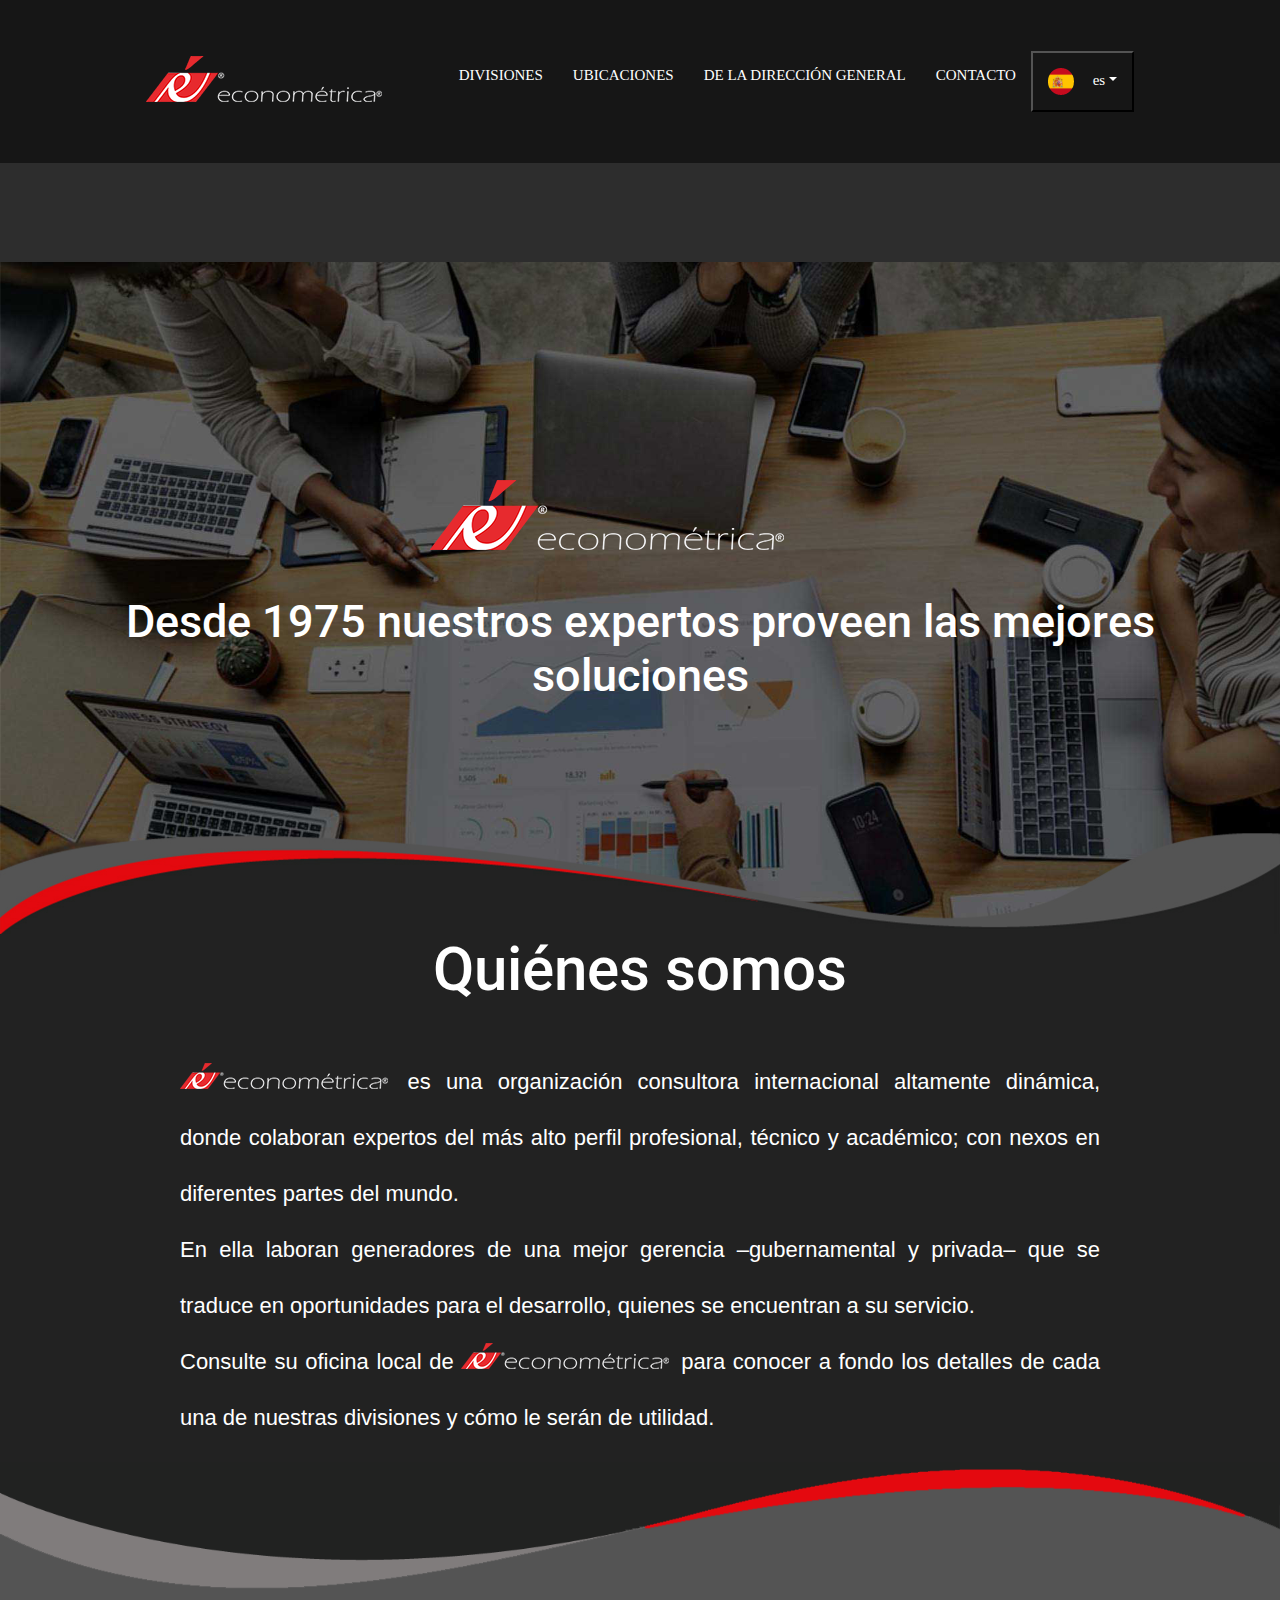
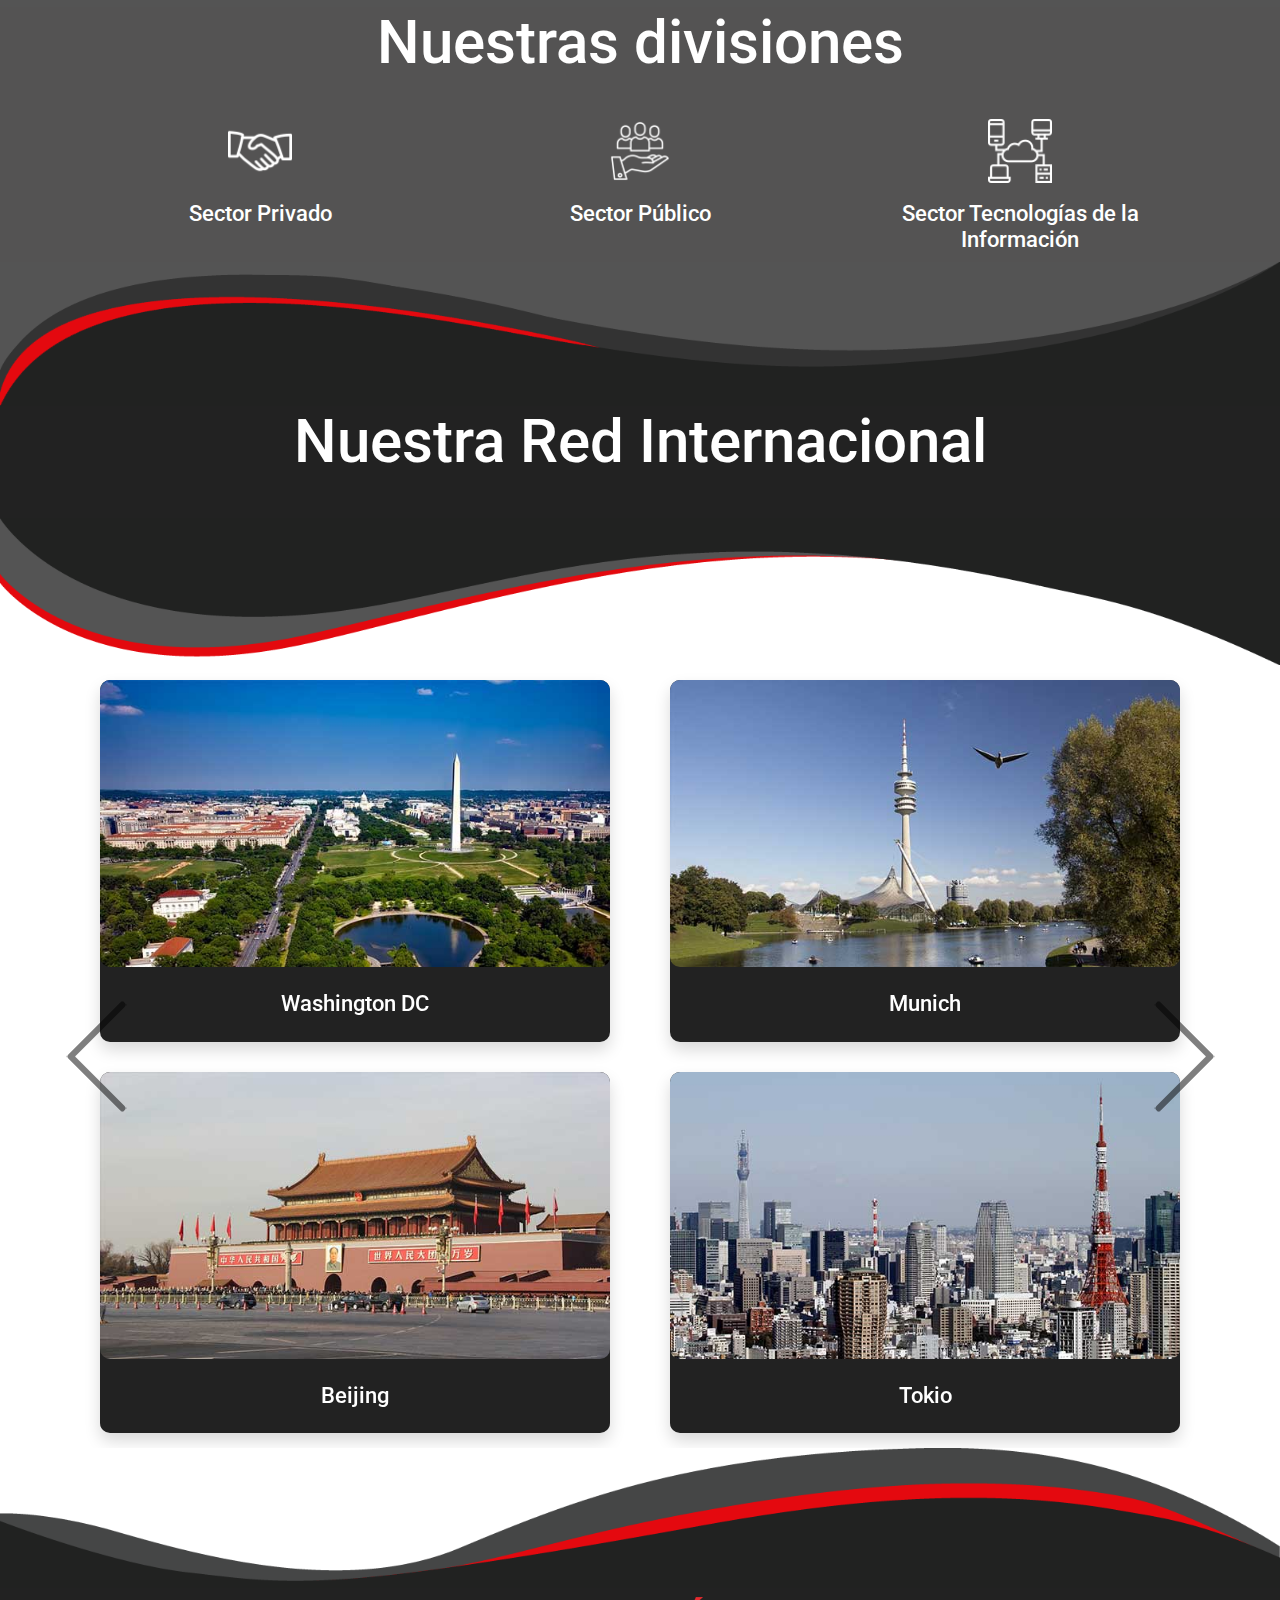
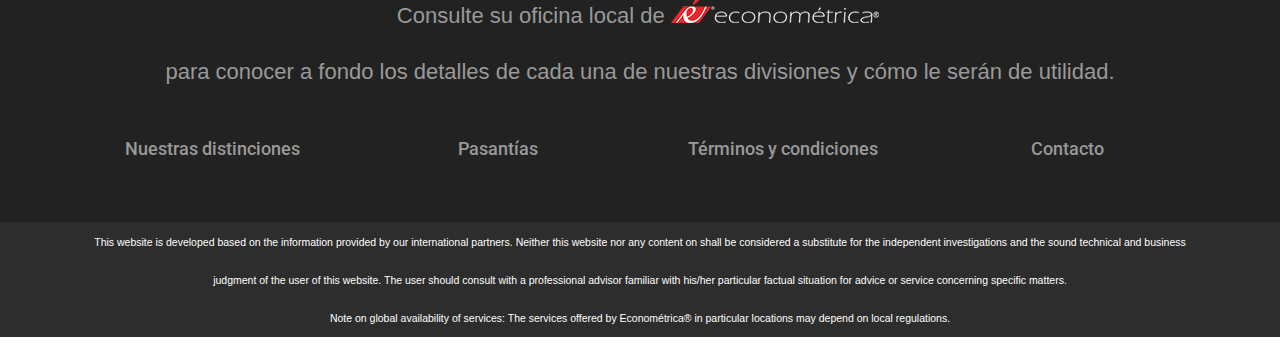
==== index.html @ 5d478eb7 "0609I" ====
<!DOCTYPE html>
<html lang="es">
   
<head>
  <meta charset="utf-8">
  <title>Econometrica</title>
  <meta name="viewport" content="width=device-width, initial-scale=1">
  <meta name="viewport" content="width=device-width, initial-scale=1, maximum-scale=1">
  <link rel="stylesheet" href="plugins/bootstrap/bootstrap.min.css">
  <link rel="stylesheet" href="plugins/slick/slick.css">
  <link rel='icon' href="images/fv.png" type='image/x-icon' sizes="16x16" />
  <link href="css/style.css" rel="stylesheet">
  
</head>

<body class="bg-transparent">
<header class="navigation fixed-top">
  <nav class="navbar navbar-expand-lg navbar-dark">
    <a class="navbar-brand font-tertiary h3" href="index.html"><img src="images/logo-1.png" alt="Myself"></a>
    <button class="navbar-toggler" type="button" data-toggle="collapse" data-target="#navigation"
      aria-controls="navigation" aria-expanded="false" aria-label="Toggle navigation">
      <span class="navbar-toggler-icon"></span>
    </button>

    <div class="collapse navbar-collapse text-center" id="navigation">
      <ul class="navbar-nav ml-auto">
        <li class="nav-item">
          <a class="nav-link" href="our-divisions.html">Divisiones</a>
        </li>
        <li class="nav-item">
          <a class="nav-link" href="our.cities.html">Ubicaciones</a>
        </li>
        <li class="nav-item">
          <a class="nav-link" href="of-generald.html">De la dirección general</a>
        </li>
         <li class="nav-item">
          <a class="nav-link" href="contact.html">Contacto</a>
        </li>
        <li class="nav-item">
        <div class="dropdown">
            <button class="dropdown-toggle nav-link btn-link btn-block bg-transparent text-lowercase text-center" id="dropdownMenu2" data-toggle="dropdown" aria-haspopup="true" aria-expanded="false">
             <img src="images/es.png" class="flaglang"> es</button>
            
            <div class="dropdown-menu" aria-labelledby="dropdownMenu2">
              <button class="dropdown-item" type="button"><img src="images/en.png" class="flaglang">en</button>
              <button class="dropdown-item" type="button"><img src="images/zh.png" class="flaglang">中文</button>
              <button class="dropdown-item" type="button"><img src="images/es.png" class="flaglang">es</button>
              <button class="dropdown-item" type="button"><img src="images/de.png" class="flaglang">de</button>
              <button class="dropdown-item" type="button"><img src="images/ja.png" class="flaglang">日本</button>
              <button class="dropdown-item" type="button"><img src="images/cs.png" class="flaglang">čs</button>
            </div>
          </div>
        </li>
      </ul>
    </div>
  </nav>
</header>

<!-- hero area -->
<section class="hero-area bg-primary" id="parallax">
  <div class="layer-bg w-100">
    <img class="img-fluid w-100" src="images/slide.jpg" alt="bg-shape">
  </div>
  <div class="container">
    <div class="row">
    <div class="col-lg-12 mx-auto">  
   <img class="logo img-fluid img-top text-center" src="images/logo.png">
  <h1 class="text-white font-tertiary">Desde 1975 nuestros expertos proveen las mejores soluciones </h1>
      </div>
    </div>
  </div>
  </div>
 
</section>
<!-- /hero area -->

<!-- about -->
<section class="section bg-dark">
  <div class="container">
    <div class="row">
      <div class="col-lg-10 mx-auto text-center">
          <div class="col-lg-12 text-center">
              <h2 class="section-title text-white mb-5">Quiénes somos</h2>
            </div>
        <p class="font-secondary paragraph-lg text-white text-justify"><img class="imtxt img-fluid" src="images/logotx.png">
          es una organización consultora internacional altamente dinámica, donde colaboran expertos del más alto perfil profesional,
           técnico y académico; con nexos en diferentes partes del mundo. <br>
          En ella laboran generadores de una mejor gerencia –gubernamental y privada– que se traduce en oportunidades para el desarrollo,
           quienes se encuentran a su servicio. <br>
          Consulte su oficina local de <img class="imtxt img-fluid" src="images/logotx.png"> para conocer a fondo los detalles de cada una de nuestras divisiones y cómo le serán de utilidad. 
           
          
            </p>
         </div>
    </div>
  </div>
  <div class="bg w-1000">
      <img class="img-fluid w-100" src="images/t2-1.png" alt="bg-shape">
    </div>
  </section>
<!-- /about -->

<section class="section bg-gray">
    
    <div class="container">
      <div class="row justify-content-around">
        <div class="col-lg-12 text-center">
          <h2 class="section-title">Nuestras divisiones</h2>
        </div>
        <div class="col-lg-3 col-md-4 text-center">
          <a class="text-white" href="our-divisions-private-sector.html"><img class="img-fluid img-top" src="images/sp.png"> 
          <br>
          <br>
          <p class="mb-0"></p>
         <h4>Sector Privado</h4></a>
          </div>
          <div class="col-lg-3 col-md-4 text-center">
            <a class="text-white" href="our-divisions-goverment-sector.html"> <img class="img-fluid img-top" src="images/pu.png"> 
            <br>
            <br>
              <p class="mb-0"></p>
              <h4>Sector Público</h4></a>
              </div>
              <div class="col-lg-3 col-md-4 text-center">
                <a class="text-white" href="our-divisions-ti-sector.html">  <img class="img-fluid img-top" src="images/or.png"> 
                <br>
                <br>
                  <p class="mb-0"></p>
                  <h4>Sector Tecnologías de la Información</h4> </a>
                  </div>
                  
        
      </div>
    </div>
    
  </section>


<section class="section bg-dark">
<div class="bg-transparent w-1000">
      <img class="img-fluid w-100" src="images/t3-1.png" alt="bg-shape">
    </div>
  <div class="container bg-dark">
    <div class="row justify-content-around">
      <div class="col-lg-12 text-center">
        <h2 class="section-title">Nuestra Red Internacional</h2>
 
           
             </p>
      </div>
      </div>
  </div>
</section>

<section class="sectionflag img-fluid">
  <div class="bg-transparent w-100">
      <img class="img-fluid w-100" src="images/t3-2.png">
    </div>
<section class="sede-slide">
  <div class="container-fluid company-bg-gallery">       
    </div>
    <div class="row">
      <div class="col-md-12">
        <div id="slide-sede" class="carousel slide" data-ride="carousel">
          <div class="carousel-inner">
            <div class="carousel-item active mx-lg-6">
              <div class="container mx-lg-6">
                <div class="row">
                  <div class="col-md-6 mb-4 mb-md-0">
                    <div class="bg-dark card hover-shadow shadow">
                      <div class="text-center px-4 py-5">
                          <img class="img-card img-fluid mb-4 d-inline-block" src="images/wdc.jpg"alt="">
                          <h4 class="mb-4 text-white">Washington DC</h4>
                      </div>
                    </div>
                  </div>
                  <div class="col-md-6 mb-4 mb-md-0">
                      <div class="bg-dark card hover-shadow shadow">
                        <div class="text-center px-4 py-5">
                            <img class="img-card img-fluid mb-4 d-inline-block" src="images/mn.jpg"alt="">
                            <h4 class="mb-4 text-white">Munich</h4>
                        </div>
                      </div>
                    </div>
                    <div class="col-md-6 mb-4 mb-md-0">
                        <div class="bg-dark card hover-shadow shadow">
                          <div class="text-center px-4 py-5">
                              <img class="img-card img-fluid mb-4 d-inline-block" src="images/bj.jpg"alt="">
                              <h4 class="mb-4 text-white">Beijing</h4>
                          </div>
                        </div>
                      </div>
                      <div class="col-md-6 mb-4 mb-md-0">
                          <div class="bg-dark card hover-shadow shadow">
                            <div class="text-center px-4 py-5">
                                <img class="img-card img-fluid mb-4 d-inline-block" src="images/tk.jpg"alt="">
                                <h4 class="mb-4 text-white">Tokio</h4>
                            </div>
                          </div>
                        </div>
                </div>
              </div>
            </div>
            <div class="carousel-item mx-lg-6">
                <div class="container mx-lg-6">
                  <div class="row mx-lg-6">
                    <div class="col-md-6 mb-4 mb-md-0">
                      <div class="bg-dark card hover-shadow shadow">
                        <div class="text-center px-4 py-5">
                            <img class="img-card img-fluid mb-4 d-inline-block" src="images/ln.jpg"alt="">
                            <h4 class="mb-4 text-white">Londres</h4>
                        </div>
                      </div>
                    </div>
                    <div class="col-md-6 mb-4 mb-md-0">
                        <div class="bg-dark card hover-shadow shadow">
                          <div class="text-center px-4 py-5">
                              <img class="img-card img-fluid mb-4 d-inline-block" src="images/ma.jpg"alt="">
                              <h4 class="mb-4 text-white">Madrid</h4>
                          </div>
                        </div>
                      </div>
                      <div class="col-md-6 mb-4 mb-md-0">
                          <div class="bg-dark card hover-shadow shadow">
                            <div class="text-center px-4 py-5">
                                <img class="img-card img-fluid mb-4 d-inline-block" src="images/cdmx.jpg"alt="">
                                <h4 class="mb-4 text-white">Ciudad de México</h4>
                            </div>
                          </div>
                        </div>
                        <div class="col-md-6 mb-4 mb-md-0">
                            <div class="bg-dark card hover-shadow shadow">
                              <div class="text-center px-4 py-5">
                                  <img class="img-card img-fluid mb-4 d-inline-block" src="images/ba.jpg"alt="">
                                  <h4 class="mb-4 text-white">Buenos Aires</h4>
                              </div>
                            </div>
                          </div>
                  </div>
                </div>
              </div>
              <div class="carousel-item mx-lg-6">
                  <div class="container mx-lg-6">
                    <div class="row mx-lg-6">
                      <div class="col-md-6 mb-4 mb-md-0">
                        <div class="bg-dark card hover-shadow shadow">
                          <div class="text-center px-4 py-5">
                              <img class="img-card img-fluid mb-4 d-inline-block" src="images/pr.jpg"alt="">
                              <h4 class="mb-4 text-white">Praga</h4>
                          </div>
                        </div>
                      </div>
                      <div class="col-md-6 mb-4 mb-md-0">
                          <div class="bg-dark card hover-shadow shadow">
                            <div class="text-center px-4 py-5">
                                <img class="img-card img-fluid mb-4 d-inline-block" src="images/wdc.jpg"alt="">
                                <h4 class="mb-4 text-white">Washington DC</h4>
                            </div>
                          </div>
                        </div>
                        <div class="col-md-6 mb-4 mb-md-0">
                            <div class="bg-dark card hover-shadow shadow">
                              <div class="text-center px-4 py-5">
                                  <img class="img-card img-fluid mb-4 d-inline-block" src="images/sn.jpg"alt="">
                                  <h4 class="mb-4 text-white">Santiago</h4>
                              </div>
                            </div>
                          </div>
                          <div class="col-md-6 mb-4 mb-md-0">
                              <div class="bg-dark card hover-shadow shadow">
                                <div class="text-center px-4 py-5">
                                    <img class="img-card img-fluid mb-4 d-inline-block" src="images/bj.jpg"alt="">
                                    <h4 class="mb-4 text-white">Beijing</h4>
                                </div>
                              </div>
                            </div>
                    </div>
                  </div>
                </div>
                
          <a class="carousel-control-prev text-primary" href="#slide-sede" role="button" data-slide="prev">
          <img class="arrow img-fluid w-10" src="images/back.png">
          </a>
          <a class="carousel-control-next text-primary" href="#slide-sede" role="button" data-slide="next">
            <img class="arrow img-fluid w-10" src="images/forth.png">
          </a>
          </div>
        </div>
      </div>
    </div>
  </div>
</div>
<div class="bg-transparent w-100">
    <img class="img-fluid w-100" src="images/t2.png">
  </div>
</div>
</section>
      
  
<!--responsive sede-->

<section class="slider2">
        <div class="col-lg-10 mx-auto sede-slider2">
           <div class="text-center sede-content2">
              <div class="col-md-12 mb-4 mb-md-0">
                <div class="bg-dark bg-dark card hover-shadow shadow">
                  <div class="text-center px-4 py-5">
                    <img class="img-card img-fluid mb-4 d-inline-block" src="images/wdc.jpg"alt="">
                      <h4 class="mb-4 text-white">Washington DC</h4>
                    </div>
                  </div>
                </div>          
            </div>
            <div class="text-center sede-content2">
              <div class="col-md-12 mb-4 mb-md-0">
                <div class="bg-dark bg-dark card hover-shadow shadow">
                  <div class="text-center px-4 py-5">
                    <img class="img-card img-fluid mb-4 d-inline-block" src="images/bj.jpg"alt="">
                      <h4 class="mb-4 text-white">Beijing</h4>
                    </div>
                  </div>
                </div>          
            </div>
            <div class="text-center sede-content2">
              <div class="col-md-12 mb-4 mb-md-0">
                <div class="bg-dark bg-dark card hover-shadow shadow">
                  <div class="text-center px-4 py-5">
                    <img class="img-card img-fluid mb-4 d-inline-block" src="images/mn.jpg"alt="">
                      <h4 class="mb-4 text-white">Munich</h4>
                    </div>
                  </div>
                </div>          
            </div>
            <div class="text-center sede-content2">
              <div class="col-md-12 mb-4 mb-md-0">
                <div class="bg-dark bg-dark card hover-shadow shadow">
                  <div class="text-center px-4 py-5">
                    <img class="img-card img-fluid mb-4 d-inline-block" src="images/tk.jpg"alt="">
                      <h4 class="mb-4 text-white">Tokio</h4>
                    </div>
                  </div>
                </div>          
            </div>
            <div class="text-center sede-content2">
              <div class="col-md-12 mb-4 mb-md-0">
                <div class="bg-dark bg-dark card hover-shadow shadow">
                  <div class="text-center px-4 py-5">
                    <img class="img-card img-fluid mb-4 d-inline-block" src="images/ln.jpg"alt="">
                      <h4 class="mb-4 text-white">Londres</h4>
                    </div>
                  </div>
                </div>          
            </div>
            <div class="text-center sede-content2">
              <div class="col-md-12 mb-4 mb-md-0">
                <div class="bg-dark bg-dark card hover-shadow shadow">
                  <div class="text-center px-4 py-5">
                    <img class="img-card img-fluid mb-4 d-inline-block" src="images/cdmx.jpg"alt="">
                      <h4 class="mb-4 text-white">Ciudad de México</h4>
                    </div>
                  </div>
                </div>          
            </div>
            <div class="text-center sede-content2">
              <div class="col-md-12 mb-4 mb-md-0">
                <div class="bg-dark bg-dark card hover-shadow shadow">
                  <div class="text-center px-4 py-5">
                    <img class="img-card img-fluid mb-4 d-inline-block" src="images/ma.jpg"alt="">
                      <h4 class="mb-4 text-white">Madrid</h4>
                    </div>
                  </div>
                </div>          
            </div>
            <div class="text-center sede-content2">
              <div class="col-md-12 mb-4 mb-md-0">
                <div class="bg-dark bg-dark card hover-shadow shadow">
                  <div class="text-center px-4 py-5">
                    <img class="img-card img-fluid mb-4 d-inline-block" src="images/ba.jpg"alt="">
                      <h4 class="mb-4 text-white">Buenos Aires</h4>
                    </div>
                  </div>
                </div>          
            </div>
            <div class="text-center sede-content2">
              <div class="col-md-12 mb-4 mb-md-0">
                <div class="bg-dark bg-dark card hover-shadow shadow">
                  <div class="text-center px-4 py-5">
                    <img class="img-card img-fluid mb-4 d-inline-block" src="images/pr.jpg"alt="">
                      <h4 class="mb-4 text-white">Praga</h4>
                    </div>
                  </div>
                </div>          
            </div>
            <div class="text-center sede-content2">
              <div class="col-md-12 mb-4 mb-md-0">
                <div class="bg-dark bg-dark card hover-shadow shadow">
                  <div class="text-center px-4 py-5">
                    <img class="img-card img-fluid mb-4 d-inline-block" src="images/sn.jpg"alt="">
                      <h4 class="mb-4 text-white">Santiago</h4>
                    </div>
                  </div>
                </div>          
            </div>
           </div>
        </div>
      </div>
    </div>
    <div class="bg-transparent w-100">
        <img class="img-fluid w-100" src="images/t2.png">
      </div>
  </div>
    </section>
  </section>


  
  <footer class="footer-section">
        
        <div class="section bg-dark">          
        <div class="container">  
                    
          <p class="text-light text-center paragraph-lg">Consulte su oficina local de <img class="imtxt img-fluid" src="images/logotx.png"> <br> para conocer a fondo los detalles 
            de cada una de nuestras divisiones y cómo le serán de utilidad. </p>
          <div class="row">
            <div class="col-md-3">
              <h5 class="text-light text-center">
                <a class="text-light" href="received-dist.html">Nuestras distinciones</a>
              </h5>
            </div><div class="col-md-3">
                <h5 class="text-light text-center">
                  <a class="text-light" href="internship-program.html">Pasantías</a>
                </h5>
              </div>
              <div class="col-md-3">
                  <h5 class="text-light text-center">
                    <a class="text-light" href="terms-agreement.html">Términos y condiciones</a>
                  </h5>
                </div>
                <div class="col-md-3">
                    <h5 class="text-light text-center">
                      <i class="x-icon contact"></i>
                      <a class="text-light" href="contact.html">Contacto</a>
                    </h5>
                  </div>
              </div>
             <br>
             <br>
          </div>
        </div>
      </div>
      <section class="disclaimer bg-primary">
          <div class="container"> 
          
          <p class="text-center"> <small> This website is developed based on the information provided by our international partners.
              Neither this website nor any content on shall be considered a substitute for the independent investigations 
              and the sound technical and business judgment of the user of this website. The user should consult with a 
              professional advisor familiar with his/her particular factual situation for advice or service concerning specific matters.
               <br>

               Note on global availability of services:
               The services offered by Econométrica® in particular locations may depend on local regulations.</small>
               
          </p>
          </div>
      </section>  
    </footer>

<!-- jQuery -->
<script src="plugins/jQuery/jquery.min.js"></script>
<!-- Bootstrap JS -->
<script src="plugins/bootstrap/bootstrap.min.js"></script>
<!-- slick slider -->
<script src="plugins/slick/slick.min.js"></script>
<!-- filter -->
<script src="plugins/shuffle/shuffle.min.js"></script>
<!-- Main Script -->
<script src="js/script.js"></script>
<script src="js/loading.js"></script>

</body>
</html>
---- css/style.css ----
@import url('https://fonts.googleapis.com/css?family=Roboto&display=swap');
@font-face {
  font-family: 'Roboto';
  src: url("../plugins/fonts/Roboto.woff") format("woff");
  font-style: normal;
  font-display: swap;
}

body {
  line-height: 1.2;
  font-family: "Roboto", sans-serif;
  font-size: 15px;
  color: rgba(0,0,0,0) !important;
}
.sectionflag{
 
    background: url('../images/band.jpg') no-repeat center center fixed;
    -webkit-background-size: cover;
    -moz-background-size: cover;
    background-size: cover;
    -o-background-size: cover;
  }
  .imtxt {
    padding: 0 0.2em 0 0;
   
  }
  .flaglang{ 
    padding: 0 1em 0 0;
  }
  .dropdown-item:focus, .dropdown-item:hover {
 
    color: #ffffff;
    text-decoration: none;
    background-color: #222222;
    position: static;
    float: none;
  }
  .btn-link:hover {
 color: #0057b300;
}
    .dropdown-item {
      display: block;
      padding: 1em 4em;
      clear: both;
      color: #212529;
      text-align: inherit;
      background-color: transparent;
      border: 0;
      align-self: center;
  }
 


p, .paragraph {
  font-weight: 400;
  color: #ffffff;
  font-size: 15px;
  line-height: 2.55;
  font-family: "Roboto", sans-serif;
}

p-lg, .paragraph-lg {
  font-size: 22px;
  font-family: "Roboto";
}

h1, h2, h3, h4, h5, h6 {
  color: rgb(255, 255, 255);
  font-family: "Roboto", sans-serif;
  line-height: 1.2;
}

h1, .h1 {
  font-size: 3em;
  text-align: center;
}
.jumbotron{
  background-image: url('images/slide.png');
  background-size: cover;
  background-repeat: no-repeat;
 }

 
 @media (max-width: 2400px) {
  .btn-link{
    padding: 15px 0 0 1px;
  }
   
   .sede-slider2{
    width: 0%;
    height: 0%;
    max-width: 0%;
    display: none;

  }
  .slider2{
    width: 0%;
    height: 0%;
    max-width: 0%;
    display: none;
  }
  .sede-content2{
    width: 0%;
    height: 0%;
    max-width: 0%;
    display: none;
    
  }

 }



@media (max-width: 991px) {
  h1, .h1 {
    font-size: 65px;
  }
  
  
}

h2, .h2 {
  font-size: 60px;
}
.banner{
 background-image: url('../image/band.jpg');
 background-size: cover;
 background-repeat: no-repeat;
}

@media (max-width: 991px) {
  h2, .h2 {
    font-size: 40px;
  }
  h1, .h1 {
    font-size: 45px;
  }
}

h3, .h3 {
  font-size: 40px;
}

h4, .h4 {
  font-size: 22px;
}

h5, .h5 {
  font-size: 18px;
  padding: 0 0 3em 0;
}

h6, .h6 {
  font-size: 22px;
  
}
@media (max-width: 767px) {
  h1, .h1 {
    font-size: 30px;
  }
  .sede-content{
    width: 0%;
    height: 0%;
    max-width: 0%;
    display: none;

  }
  .sede-slide{
    width: 0%;
    height: 0%;
    max-width: 0%;
    display: none;

  }
  
  
  .sede-slider2{
    width: 100%;
    height: 100%;
    max-width: 100%;
    display: contents;
    

  }
  .slider2{
    width: 100%;
    height: 100%;
    max-width: 100%;
    display: contents;
    
    
  }
  
  .sede-content2{
    width: 100%;
    height: 100%;
    max-width: 100%;
    display: contents;
  }
   
    .dropdown-item {
      display: block;
      padding: 1em 4em;
      clear: both;
      color: #212529;
      text-align: center;
      background-color: transparent;
      border: 0;
      align-self: center;
  }
  .dropdown-toggle{
    align-self: center;
    text-align: center;

  }
    
    
  }
  


/* Button style */
.btn {
  font-size: 22px;
  font-family: "Roboto", sans-serif;
  text-transform: capitalize;
  padding: 16px 44px;
  border-radius: 5px;
  font-weight: 600;
  border: 0;
  position: relative;
  z-index: 1;
  transition: .2s ease;
}

.btn:focus {
  outline: 0;
  box-shadow: none !important;
}

.btn:active {
  box-shadow: none;
}

.btn-sm {
  font-size: 15px;
  padding: 10px 30px;
  margin: 0 0 1em 0;
}

.btn-xs {
  padding: 5px 10px;
  font-size: 15px;
}

.btn-primary {
  background: #2D2D2D;
  color: #fff;
  margin: 0 0 1em 0;
}
.btn-secundary {
  background: transparent;
  color: #4c4c4c;
  stroke: #E72A2E;

}

.btn-primary:active {
  background: #E72A2E !important;
}
.btn-transparent:active {
  background: #E72A2E !important;
}

.btn-primary:hover {
  background: #E72A2E;
}
.btn-transparent:hover {
  background: #999999;
}

.btn-primary.focus, .btn-primary.active {
  background: #E72A2E !important;
  box-shadow: none !important;
}
.btn-sm:hover {
  background: #E72A2E;

}


.btn-transparent {
  background: transparent;
  color: #2D2D2D;
  font-weight: bold;
}

.btn-transparent:active, .btn-transparent:hover {
  color: #2D2D2D;
}

body {
  background-color: rgba(138,221,45,0) !important;
  overflow-x: hidden;
}

::-moz-selection {
  background: #E72A2E;
  color: #fff;
}

::selection {
  background: #E72A2E;
  color: #fff;
}


ol,
ul {
  list-style-type: none;
  margin: 0px;
}

img {
  vertical-align: middle;
  border: 0;
}
.logo {
  align-items: center;
  position: center;
  padding: 12em 0 3em 23em;
}
a,
a:hover,
a:focus {
  text-decoration: none;
}

a,
button,
select {
  cursor: pointer;
  transition: .2s ease;
}

a:focus,
button:focus,
select:focus {
  outline: 0;
}

a.text-dark:hover {
  color: #2D2D2D !important;
}

a:hover {
  color: #2D2D2D;
}

.slick-slide {
  outline: 0;
}

.section {
  padding-top: 1em;
  padding-bottom: 0;
}

.section-title {
  margin-bottom: 40px;
  font-family: "Roboto";
}

.bg-cover {
  background-size: cover;
  background-position: center center;
  background-repeat: no-repeat;
}

/* overlay */
.overlay {
  position: relative;
}

.overlay::before {
  position: absolute;
  content: '';
  height: 100%;
  width: 100%;
  top: 0;
  left: 0;
  background: #000;
  opacity: .5;
}

.outline-0 {
  outline: 0 !important;
}

.d-unset {
  display: unset !important;
}

.bg-primary {
  background: #2D2D2D !important;
}

.bg-gray {
  background: #545353 !important;
  padding-top: 0;
}

.text-primary {
  color: #2D2D2D !important;
}
.text-secundary{
  color: #e72a2e;

}

.text-color {
  color: #4c4c4c;
}

.text-dark {
  color: #000 !important;
}

.text-light {
  color: #999999 !important;
  font-family: "Roboto", sans-serif !important;
  padding: 0 0 1em 
}

.mb-10 {
  margin-bottom: 10px !important;
}

.mb-20 {
  margin-bottom: 20px !important;
}

.mb-30 {
  margin-bottom: 30px !important;
}

.mb-40 {
  margin-bottom: 40px !important;
}

.mb-50 {
  margin-bottom: 50px !important;
}

.mb-60 {
  margin-bottom: 60px !important;
}

.mb-70 {
  margin-bottom: 70px !important;
}

.mb-80 {
  margin-bottom: 80px !important;
}

.mb-90 {
  margin-bottom: 90px !important;
}

.mb-100 {
  margin-bottom: 100px !important;
}

.zindex-1 {
  z-index: 1;
}

.rounded-lg {
  border-radius: 15px;
}

.overflow-hidden {
  overflow: hidden;
}

.font-secondary {
  font-family: "Roboto", sans-serif !important;
  font-stretch: wider;
}

.font-tertiary {
  font-family: "Roboto" !important;
}

.shadow {
  box-shadow: 0px -2px 82px 36px rgb(63, 63, 63);
}

.bg-dark {
  background-color: #222222 !important;
  padding-top: 0;
}
.bg-transparent {
  background-color: rgba(255, 255, 255, 0) !important;
  padding-top: 0;
}

/* icon */
.icon {
  font-size: 45px;
}

.icon-bg {
  height: 100px;
  width: 100px;
  line-height: 100px;
  text-align: center;
}

.icon-light {
  color: #c8d5ef;
  height: 100px;

}

/* /icon */
/* slick slider */
.slick-dots {
  text-align: center;
  padding-left: 0;
}

.slick-dots li {
  display: inline-block;
  margin: 2px;
}

.slick-dots li.slick-active button {
  background: #fff;
  width: 25px;
}

.slick-dots li button {
  height: 6px;
  width: 12px;
  background: rgba(255, 255, 255, 0.5);
  color: transparent;
  border-radius: 10px;
  overflow: hidden;
  transition: .2s ease;
  border: 0;
}

/* /slick slider */
/* form */
.form-control {
  border: 0;
  border-radius: 0;
  border-bottom: 1px solid #c7c7c7;
  height: 60px;
}

.form-control:focus {
  border-color: #2D2D2D;
  outline: 0;
  box-shadow: none !important;
}

textarea.form-control {
  height: 120px;
}

/* /form */
/* card */
.card {
  border: 0;
  margin: 1em;
  border-radius: 10px;
}
.img-card{
  border-radius: 10px;

}

.card-header {
  border: 0;
}

.card-footer {
  border: 0;
}

header.major:after {
  background: #e72a2e;
  content: '';
  display: inline-block;
  height: 0.5em;
  max-width: 20em;
  width: 75%;
   }



/* /card */
.navigation {
  padding: 40px 130px;
  transition: .3s ease;
  background-color: #161616;
}

.navigation.nav-bg {
  background-color: #2D2D2D;
  padding: 15px 100px;
}

@media (max-width: 991px) {
  .navigation.nav-bg {
    padding: 15px 20px;
  }
  .navbar-brand {
    width: 100%;
  }
}

@media (max-width: 991px) {
  .navigation {
    padding: 20px;
    background: #2D2D2D;
  }
}

.navbar .nav-item .nav-link {
  font-family: "Roboto";
  text-transform: uppercase;
  padding: 15px;
  font-size:1em;
}

.navbar .nav-item.active {
  font-weight: bold;
}

.navbar-dark .navbar-nav .nav-link {
  color: #fff;
}

.hero-area {
  padding: 300px 0 200px;
  position: relative;
}

@media (max-width: 767px) {
  .hero-area {
        padding: 16em 0 1em 0;
    overflow: hidden;
  }
  .logo {
  padding: 0 0 3em 5.6em;
  width: 80%;
  display: inline;
   }
}
@media (max-width: 480px) {
  .hero-area {
        padding: 9em 0 1em 0;
    overflow: hidden;
  }
  h1, .h1 {
    margin: 1.5em 0 0.3em 0;
  font-size: 1.5em;
  text-align: center;
   }
   .logo {
     display: none;
  padding: 0 0 3em 5.5em;
  width: 300px;
   }

  .navbar-brand {
    width: 50%;
  }
  
  .col-md-6{
    
      width:100%;
      height:auto;

  }
}
@media (max-width: 375px) {
  .hero-area {
        padding: 13em 0 1em 0;
    overflow: hidden;
    text-align: left;
  }
  h1, .h1 {
  font-size: 2em;
  text-align: center;
   }
   .logo {
  padding: 0 0 1em 5.5em;
  width: 0%;
   }

  .navbar-brand {
    width: 50%;
  }
  .paragraph-lg{
    text-align: initial;
  }
  
}

.hero-area h1 {
  position: relative;
  z-index: 2;
  padding:0 0 0.5em 0 ;
}

.layer {
  position: absolute;
  z-index: 1;
}

#l1 {
  bottom: 0;
  left: 0;
}

#l2 {
  top: 190px;
  left: -250px;
}

#l3 {
  top: 200px;
  left: 40%;
}

#l4 {
  top: 200px;
  right: 40%;
}

#l5 {
  top: 100px;
  right: -150px;
}

#l6 {
  bottom: -20px;
  left: 10%;
}

#l7 {
  bottom: 100px;
  left: 20%;
}

#l8 {
  bottom: 160px;
  right: 45%;
}

#l9 {
  bottom: 100px;
  right: -10px;
}

.layer-bg {
  position: absolute;
  bottom: 0;
  left: 0;
}

/* skills */
.progress-wrapper {
  height: 130px;
  overflow: hidden;
}


/* /education */
/* service */
.hover-bg-primary {
  transition: .3s ease;
}

.hover-bg-primary:hover {
  background: #2D2D2D;
}

.hover-bg-primary:hover * {
  color: #fff;
}

.active-bg-primary {
  transition: .3s ease;
  background: #2D2D2D;
}

.active-bg-primary * {
  color: #fff;
}

.hover-shadow {
  transition: .2s ease;
}

.hover-shadow:hover {
  box-shadow: 0px 18px 40px 8px rgba(224, 241, 255, 0.54) !important;
}

/* /service */
/* portfolio */
.hover-wrapper {
  overflow: hidden;
}

.hover-wrapper img {
  transition: .3s ease;
  -webkit-transform: scale(1.1);
          transform: scale(1.1);
}

.hover-wrapper:hover img {
  -webkit-transform: scale(1);
          transform: scale(1);
}

.hover-wrapper:hover .hover-overlay {
  opacity: 1;
  visibility: visible;
}

.hover-overlay {
  position: absolute;
  height: 100%;
  width: 100%;
  border-radius: inherit;
  top: 0;
  left: 0;
  background: rgba(0, 0, 0, 0.3);
  opacity: 0;
  visibility: hidden;
  transition: .3s ease;
}

.hover-content {
  position: absolute;
  top: 50%;
  -webkit-transform: translateY(-50%);
          transform: translateY(-50%);
  left: 0;
  right: 0;
  text-align: center;
}

/* footer */
.footer-section {
  padding-top: 0;
}

.section-on-footer {
  margin-bottom: -250px;
}

.shadow-down {
  position: relative;
}

.shadow-down::before {
  position: absolute;
  content: "";
  box-shadow: 0px 0px 80.75px 14.25px rgba(224, 241, 255, 0.34);
  height: 100%;
  width: 100%;
  left: 0;
  top: 0;
  z-index: -1;
}

/* /footer */
.card-lg {
  flex-direction: row-reverse;
  align-items: center;
}

@media (max-width: 991px) {
  .card-lg {
    flex-direction: column;
  }
}

blockquote {
  display: inline-block;
  padding: 10px 20px;
  background: #eaeaea;
  border-left: 2px solid #2D2D2D;
  font-style: italic;
  font-size: 22px;
}

.content * {
  margin-bottom: 20px;
}

.content strong {
  font-family: "Roboto", sans-serif;
  font-size: 22px;
  font-weight: normal;
  color: #000;
  display: inherit;
  line-height: 1.5;
}

.page-title-alt {
  padding: 350px 0 70px;
}

.border-thick {
  border: 10px solid;
}

.drag-lg-top {
  margin-top: -230px;
}

@media (max-width: 991px) {
  .drag-lg-top {
    margin-top: 0;
  }
}

.page-title-alt .container {
  position: relative;
  z-index: 1;
}

.page-title-alt .bg-shape-1 {
  position: absolute;
  left: 0;
  top: 0;
}

.page-title-alt .bg-shape-2 {
  position: absolute;
  left: 70px;
  top: 100px;
}

.page-title-alt .bg-shape-3 {
  position: absolute;
  left: 30%;
  top: 50px;
  -webkit-transform: rotate(180deg);
          transform: rotate(180deg);
}

.page-title-alt .bg-shape-4 {
  position: absolute;
  left: 100px;
  bottom: 100px;
}

.page-title-alt .bg-shape-5 {
  position: absolute;
  left: 40%;
  bottom: -25px;
}

.page-title-alt .bg-shape-6 {
  position: absolute;
  bottom: 100px;
  right: -100px;
}

.page-title {
  padding: 13em 0 0 0;
}

.page-title .container {
  position: relative;
  z-index: 1;
}

.page-title .bg-shape-1 {
  position: absolute;
  left: 0;
  bottom: 0;
  width: 100%;
}

.page-title .bg-shape-2 {
  position: absolute;
  left: -20px;
  top: -10px;
}

.page-title .bg-shape-3 {
  position: absolute;
  left: 10%;
  top: 100px;
}

.page-title .bg-shape-4 {
  position: absolute;
  left: 50%;
  top: -20px;
}

.page-title .bg-shape-5 {
  position: absolute;
  left: 90px;
  bottom: -50px;
  -webkit-transform: rotate(180deg);
          transform: rotate(180deg);
}

.page-title .bg-shape-6 {
  position: absolute;
  right: 20%;
  bottom: -20px;
}

.page-title .bg-shape-7 {
  position: absolute;
  right: -220px;
  bottom: -100px;
}

.filter-controls li {
  cursor: pointer;
}

.filter-controls li.active {
  font-weight: bold;
}
@media (max-width: 480px) {
  .page-title {
  padding: 10em 0 0 0;
}

}
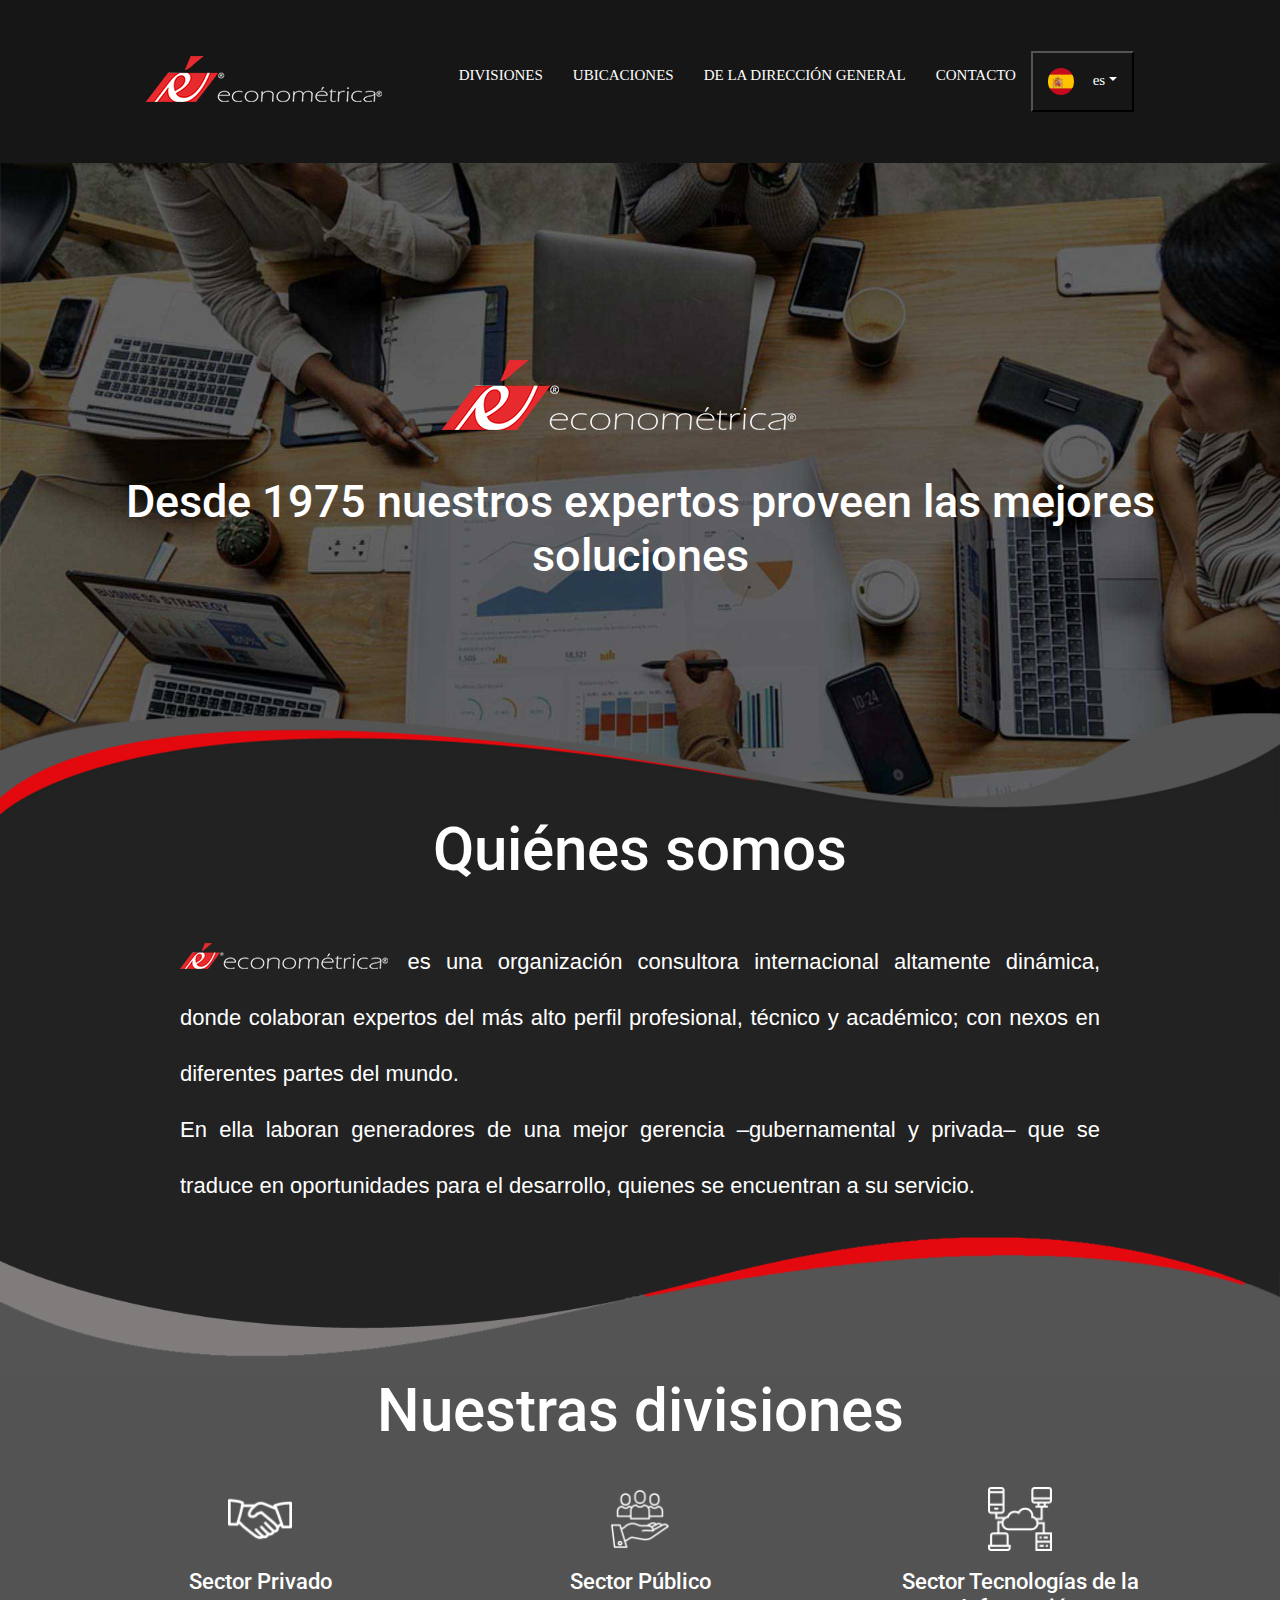
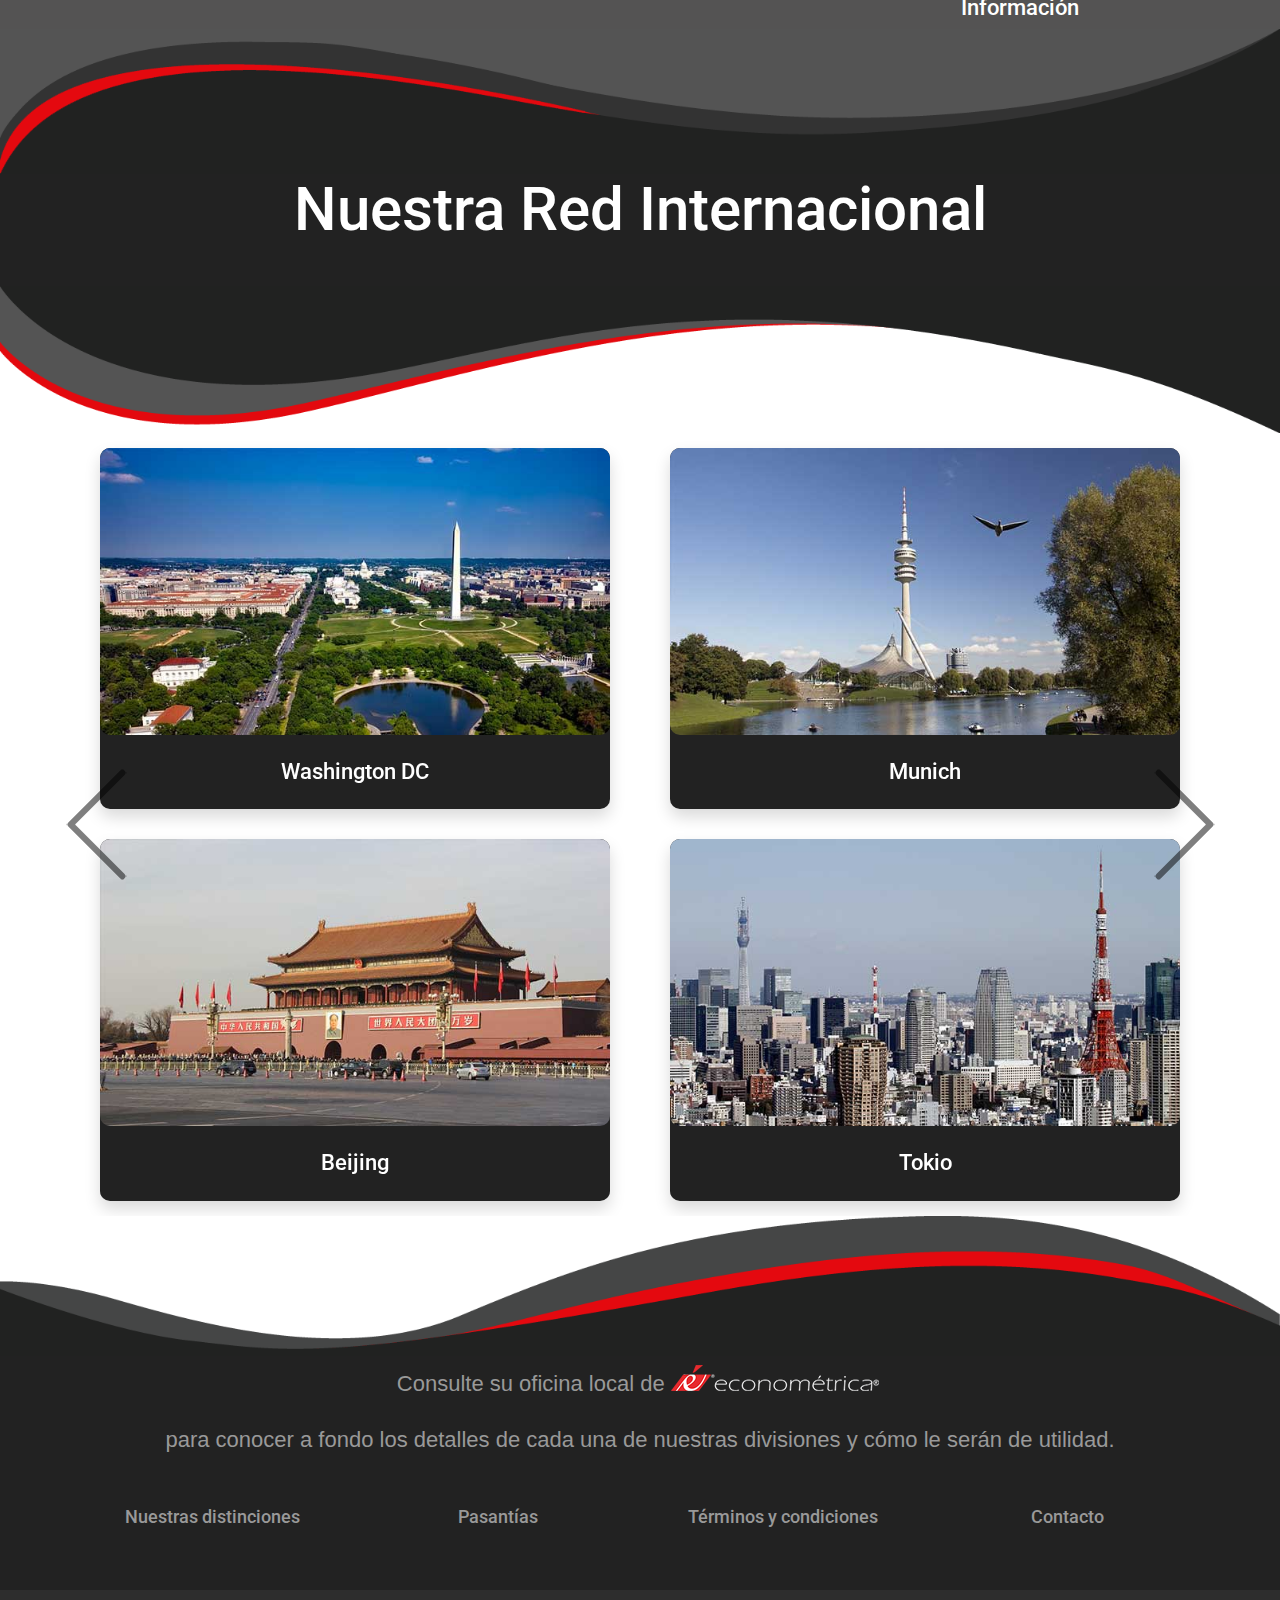
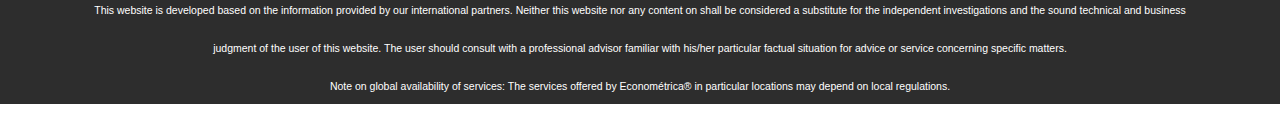
==== commit d2cc9d35: "0609V" ====
--- a/index.html
+++ b/index.html
@@ -86,10 +86,7 @@
           es una organización consultora internacional altamente dinámica, donde colaboran expertos del más alto perfil profesional,
            técnico y académico; con nexos en diferentes partes del mundo. <br>
           En ella laboran generadores de una mejor gerencia –gubernamental y privada– que se traduce en oportunidades para el desarrollo,
-           quienes se encuentran a su servicio. <br>
-          Consulte su oficina local de <img class="imtxt img-fluid" src="images/logotx.png"> para conocer a fondo los detalles de cada una de nuestras divisiones y cómo le serán de utilidad. 
-           
-          
+           quienes se encuentran a su servicio. <br>        
             </p>
          </div>
     </div>
--- a/css/style.css
+++ b/css/style.css
@@ -325,11 +325,12 @@
 img {
   vertical-align: middle;
   border: 0;
+  
 }
 .logo {
   align-items: center;
   position: center;
-  padding: 12em 0 3em 23em;
+  padding: 12em 0 3em 23.8em;
 }
 a,
 a:hover,
@@ -614,13 +615,20 @@
   background-color: #2D2D2D;
   padding: 15px 100px;
 }
-
-@media (max-width: 991px) {
+@media (max-width:1150px){
+  .hero-area {
+    padding: 200px 0 200px;
+    position: relative;
+  }
+
+}
+
+  @media (max-width: 991px) {
   .navigation.nav-bg {
     padding: 15px 20px;
   }
   .navbar-brand {
-    width: 100%;
+    width: 80%;
   }
 }
 
@@ -629,6 +637,11 @@
     padding: 20px;
     background: #2D2D2D;
   }
+  .logo {
+    padding: 0 0 3em 16em;
+    width: 70%;
+    display: inline;
+     }
 }
 
 .navbar .nav-item .nav-link {
@@ -647,13 +660,13 @@
 }
 
 .hero-area {
-  padding: 300px 0 200px;
+  padding: 180px 0 200px;
   position: relative;
 }
 
 @media (max-width: 767px) {
   .hero-area {
-        padding: 16em 0 1em 0;
+  padding: 16em 0 1em 0;
     overflow: hidden;
   }
   .logo {
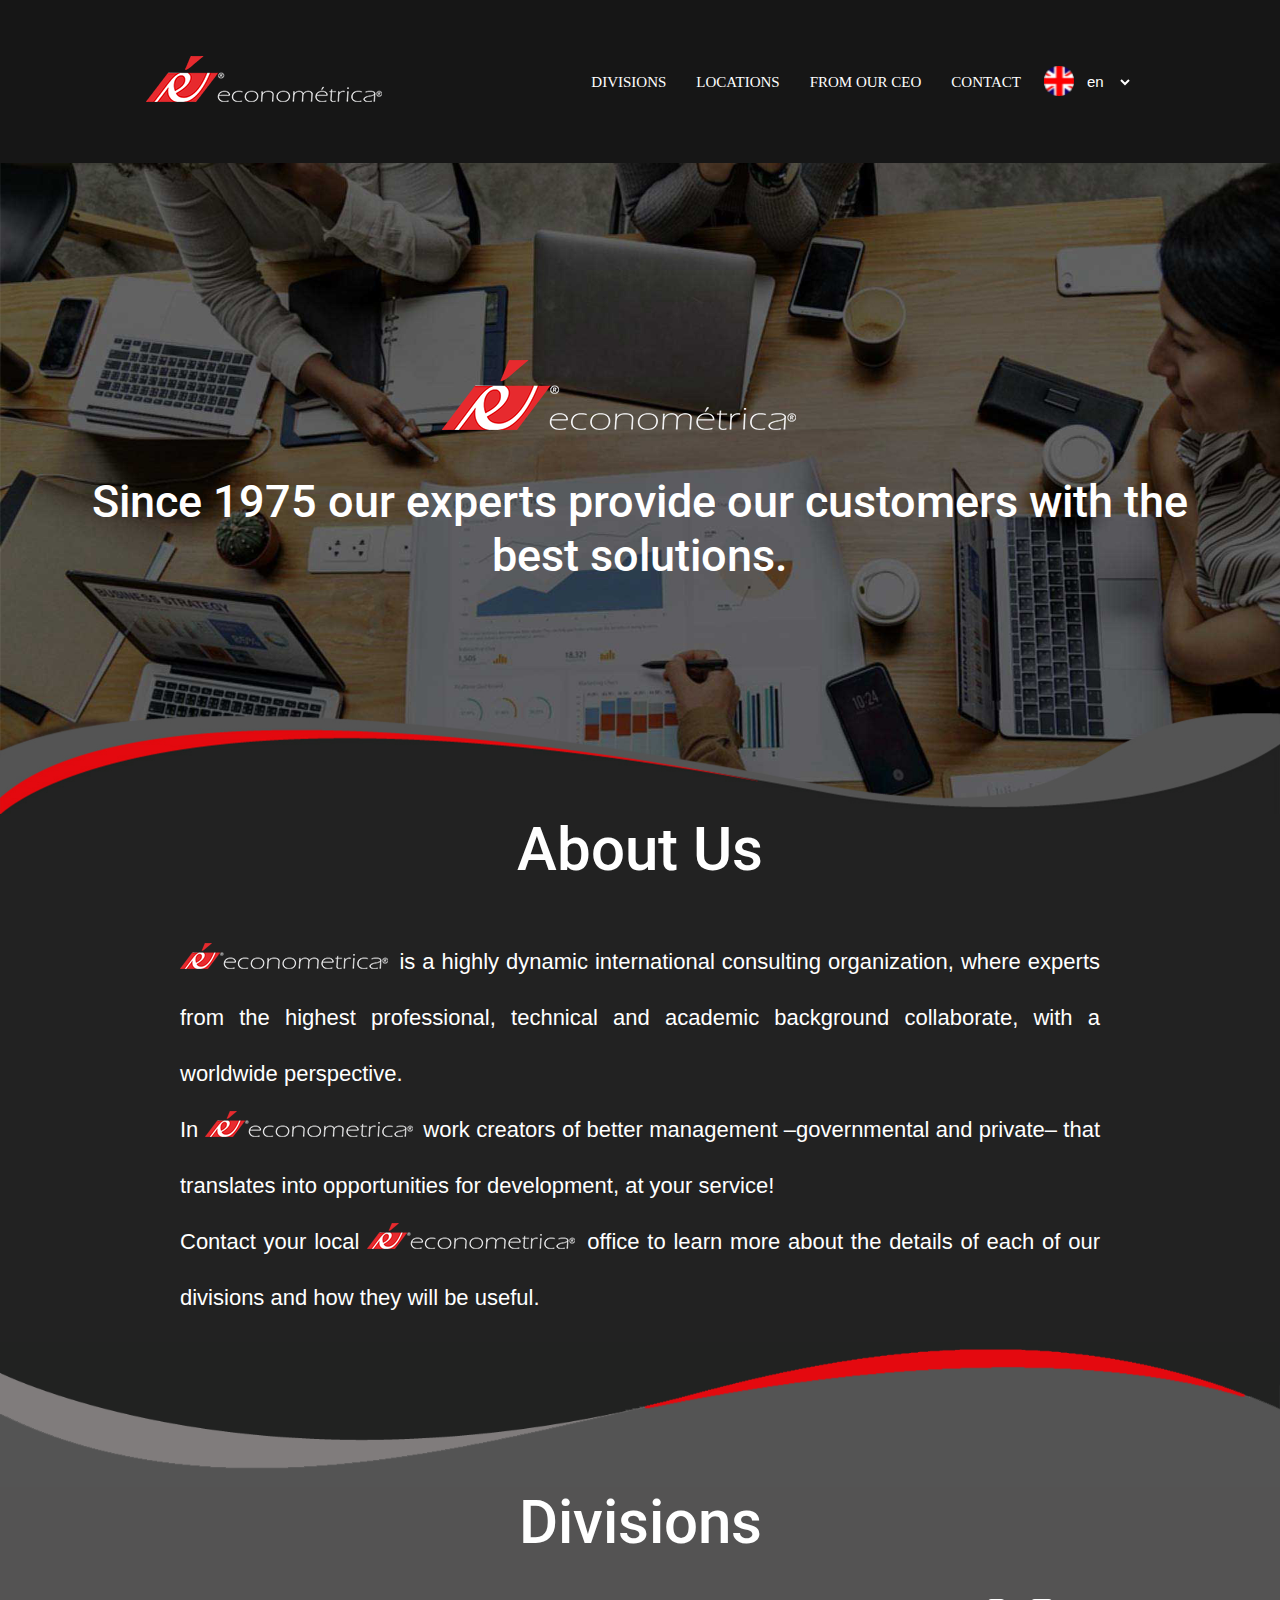
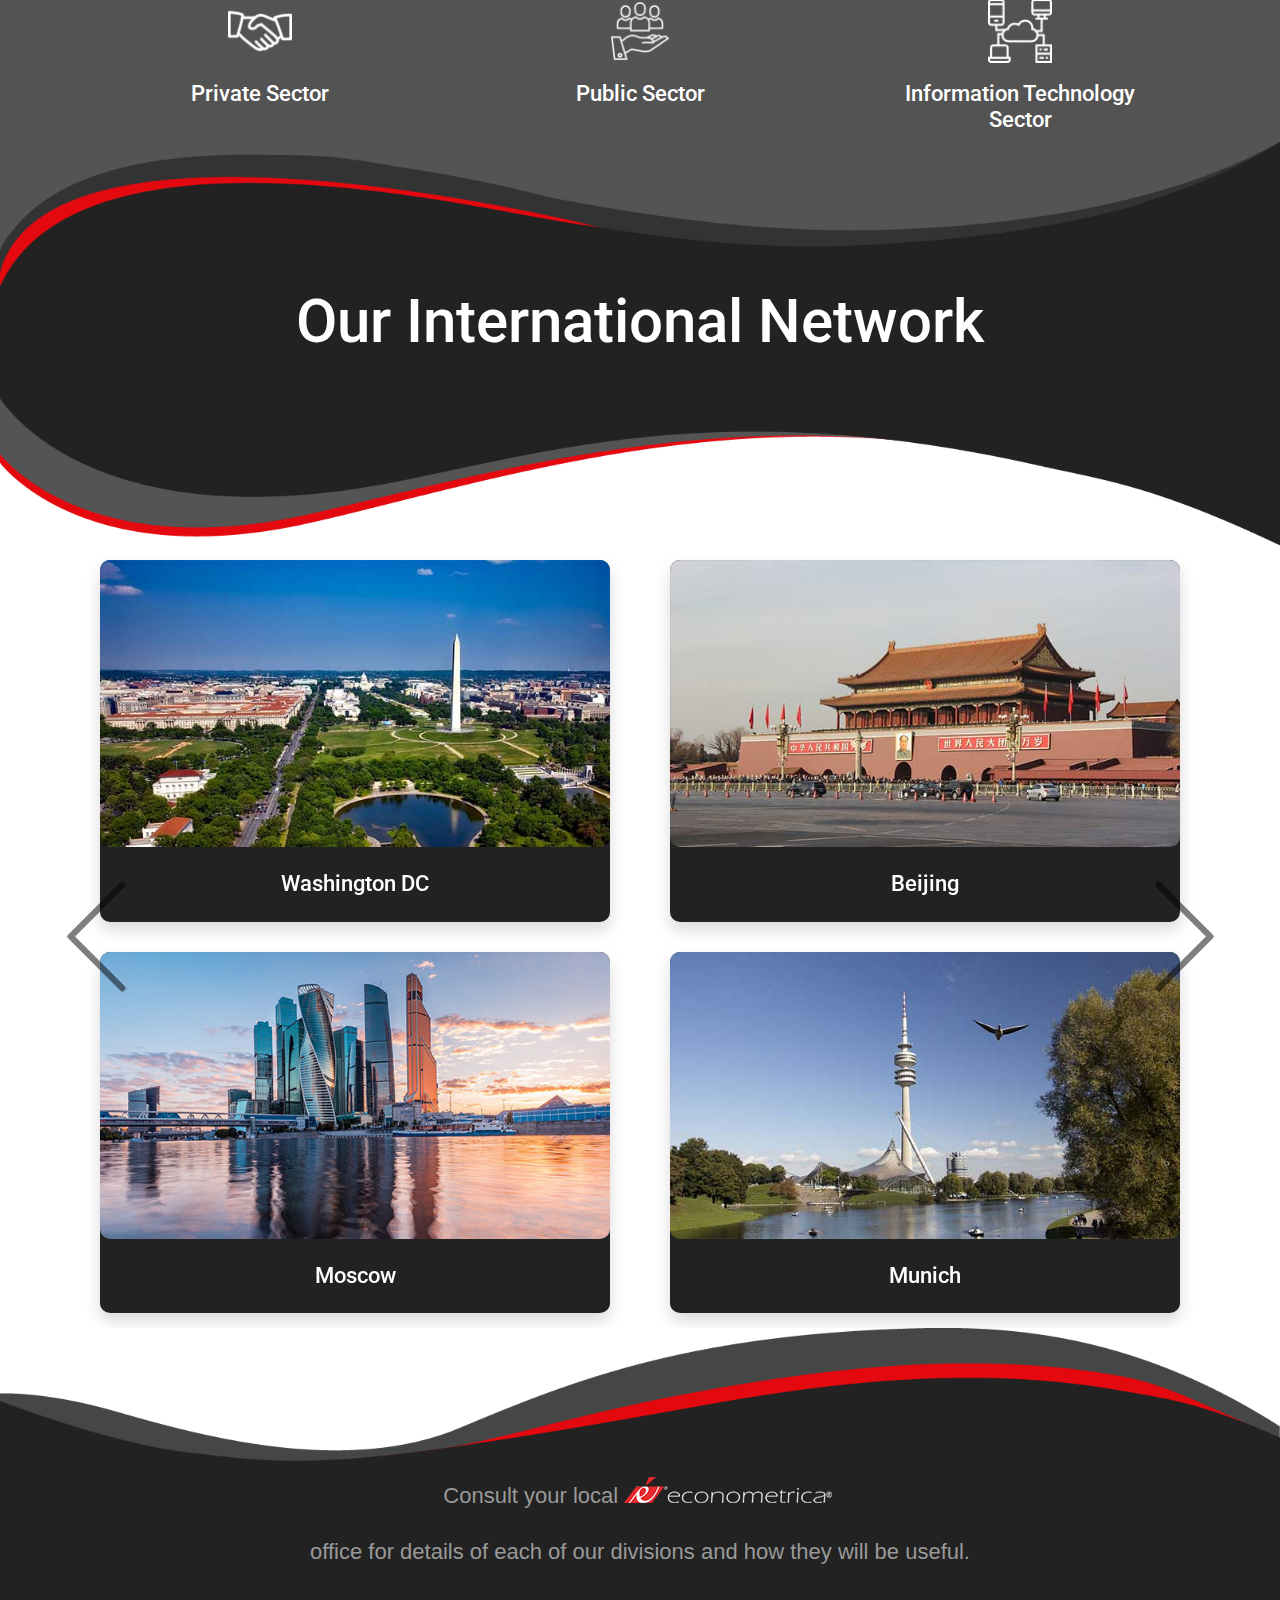
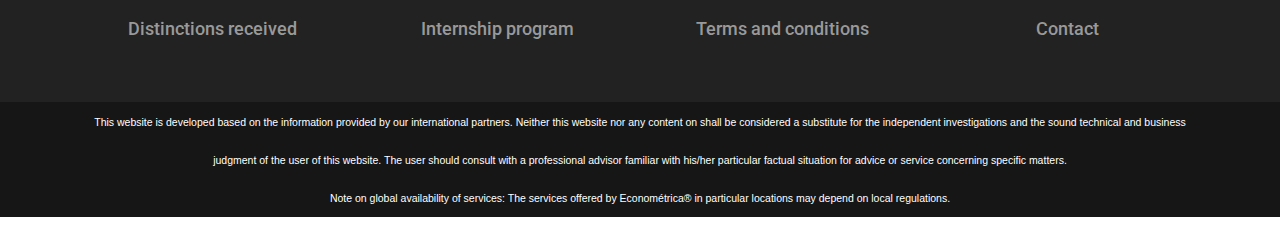
==== commit 56f10fff: "301019I" ====
--- a/index.html
+++ b/index.html
@@ -25,47 +25,67 @@
     <div class="collapse navbar-collapse text-center" id="navigation">
       <ul class="navbar-nav ml-auto">
         <li class="nav-item">
-          <a class="nav-link" href="our-divisions.html">Divisiones</a>
+          <a class="nav-link" href="our-divisions.html" data-lang="menu1">Divisions</a>
         </li>
         <li class="nav-item">
-          <a class="nav-link" href="our.cities.html">Ubicaciones</a>
+          <a class="nav-link" href="our.cities.html" data-lang="menu2">Locations</a>
         </li>
         <li class="nav-item">
-          <a class="nav-link" href="of-generald.html">De la dirección general</a>
+          <a class="nav-link" href="of-generald.html" data-lang="menu3">From our CEO</a>
         </li>
          <li class="nav-item">
-          <a class="nav-link" href="contact.html">Contacto</a>
+          <a class="nav-link" href="contact.html" data-lang="menu4">Contact</a>
         </li>
-        <li class="nav-item">
+        
+          
+        <li class="nav text-primary" style="border: transparent; background-color: #161616;">
+           <div class="nav-item"data-lang="menu5" style=" border: transparent; background-color: #161616;">
+          <img class=flaglang src=images/en.png >
+          </div> 
+          <select name="lang" id="lang_select" class="text-white" style="border-color: transparent; background-color: #161616;">
+            <option value="en" class=flaglang>en </option>
+            <option value="zh" class=flaglang>中文</option> 
+            <option value="ru" class=flaglang>ru</option>
+            <option value="es" class=flaglang>es</option>
+            <option value="de" class=flaglang>de</option>
+            <option value="ja" class=flaglang>日本</option>
+          </select>
+          </div>
+        </li></div>
+        
+      </ul>
+    </div>
+  </nav>
+</header>
+<!--<li class="nav-item">
+        <select name="lang" id="lang_select"
         <div class="dropdown">
             <button class="dropdown-toggle nav-link btn-link btn-block bg-transparent text-lowercase text-center" id="dropdownMenu2" data-toggle="dropdown" aria-haspopup="true" aria-expanded="false">
              <img src="images/es.png" class="flaglang"> es</button>
-            
             <div class="dropdown-menu" aria-labelledby="dropdownMenu2">
-              <button class="dropdown-item" type="button"><img src="images/en.png" class="flaglang">en</button>
+              <button class="dropdown-item" type="button"><option value="es">Español</option><img src="images/en.png" class="flaglang" height="26">en</button>
               <button class="dropdown-item" type="button"><img src="images/zh.png" class="flaglang">中文</button>
+              <button class="dropdown-item" type="button"><img src="images/ru.png" class="flaglang" height="26">ru</button>
               <button class="dropdown-item" type="button"><img src="images/es.png" class="flaglang">es</button>
               <button class="dropdown-item" type="button"><img src="images/de.png" class="flaglang">de</button>
               <button class="dropdown-item" type="button"><img src="images/ja.png" class="flaglang">日本</button>
               <button class="dropdown-item" type="button"><img src="images/cs.png" class="flaglang">čs</button>
-            </div>
-          </div>
-        </li>
-      </ul>
-    </div>
-  </nav>
-</header>
-
+            </select>
+            </div>
+          </div>
+        </li>-->
 <!-- hero area -->
-<section class="hero-area bg-primary" id="parallax">
+<section class="hero-area bg-primary" id="parallax" >
   <div class="layer-bg w-100">
     <img class="img-fluid w-100" src="images/slide.jpg" alt="bg-shape">
   </div>
   <div class="container">
     <div class="row">
-    <div class="col-lg-12 mx-auto">  
+    <div class="col-lg-12 mx-auto">
+      <!--  <h3 class="text-white font-tertiary text-center" data-lang="welcome">WELCOME </h3>  -->
    <img class="logo img-fluid img-top text-center" src="images/logo.png">
-  <h1 class="text-white font-tertiary">Desde 1975 nuestros expertos proveen las mejores soluciones </h1>
+   
+  <h1 class="text-white font-tertiary" data-lang="slide">Since 1975 our experts provide our customers with the best solutions. </h1>
       </div>
     </div>
   </div>
@@ -80,14 +100,12 @@
     <div class="row">
       <div class="col-lg-10 mx-auto text-center">
           <div class="col-lg-12 text-center">
-              <h2 class="section-title text-white mb-5">Quiénes somos</h2>
-            </div>
-        <p class="font-secondary paragraph-lg text-white text-justify"><img class="imtxt img-fluid" src="images/logotx.png">
-          es una organización consultora internacional altamente dinámica, donde colaboran expertos del más alto perfil profesional,
-           técnico y académico; con nexos en diferentes partes del mundo. <br>
-          En ella laboran generadores de una mejor gerencia –gubernamental y privada– que se traduce en oportunidades para el desarrollo,
-           quienes se encuentran a su servicio. <br>        
-            </p>
+              <h2 class="section-title text-white mb-5" data-lang="about">About Us</h2>
+            </div>
+        <p class="font-secondary paragraph-lg text-white text-justify" data-lang="abouttext"><img class="imtxt img-fluid" src="images/logotxi.png">
+          is a highly dynamic international consulting organization, where experts from the highest professional, technical and academic background collaborate, with a worldwide perspective. <br>
+          In <img class="imtxt img-fluid" src="images/logotxi.png"> work creators of better management –governmental and private– that translates into opportunities for development, at your service! <br>        
+          Contact your local <img class="imtxt img-fluid" src="images/logotxi.png"> office to learn more about the details of each of our divisions and how they will be useful.</p>
          </div>
     </div>
   </div>
@@ -102,28 +120,28 @@
     <div class="container">
       <div class="row justify-content-around">
         <div class="col-lg-12 text-center">
-          <h2 class="section-title">Nuestras divisiones</h2>
+          <h2 class="section-title" data-lang="ourdivisions">Divisions</h2>
         </div>
         <div class="col-lg-3 col-md-4 text-center">
           <a class="text-white" href="our-divisions-private-sector.html"><img class="img-fluid img-top" src="images/sp.png"> 
           <br>
           <br>
-          <p class="mb-0"></p>
-         <h4>Sector Privado</h4></a>
+
+         <h4 data-lang="private">Private Sector</h4></a>
           </div>
           <div class="col-lg-3 col-md-4 text-center">
             <a class="text-white" href="our-divisions-goverment-sector.html"> <img class="img-fluid img-top" src="images/pu.png"> 
             <br>
             <br>
-              <p class="mb-0"></p>
-              <h4>Sector Público</h4></a>
+    
+              <h4 data-lang="public">Public Sector</h4></a>
               </div>
               <div class="col-lg-3 col-md-4 text-center">
                 <a class="text-white" href="our-divisions-ti-sector.html">  <img class="img-fluid img-top" src="images/or.png"> 
                 <br>
                 <br>
-                  <p class="mb-0"></p>
-                  <h4>Sector Tecnologías de la Información</h4> </a>
+        
+                  <h4 data-lang="ti">Information Technology Sector</h4> </a>
                   </div>
                   
         
@@ -140,7 +158,7 @@
   <div class="container bg-dark">
     <div class="row justify-content-around">
       <div class="col-lg-12 text-center">
-        <h2 class="section-title">Nuestra Red Internacional</h2>
+        <h2 class="section-title" data-lang="international">Our International Network</h2>
  
            
              </p>
@@ -167,31 +185,31 @@
                     <div class="bg-dark card hover-shadow shadow">
                       <div class="text-center px-4 py-5">
                           <img class="img-card img-fluid mb-4 d-inline-block" src="images/wdc.jpg"alt="">
-                          <h4 class="mb-4 text-white">Washington DC</h4>
+                          <h4 class="mb-4 text-white" data-lang="Washington">Washington DC</h4>
                       </div>
                     </div>
                   </div>
                   <div class="col-md-6 mb-4 mb-md-0">
                       <div class="bg-dark card hover-shadow shadow">
                         <div class="text-center px-4 py-5">
-                            <img class="img-card img-fluid mb-4 d-inline-block" src="images/mn.jpg"alt="">
-                            <h4 class="mb-4 text-white">Munich</h4>
+                            <img class="img-card img-fluid mb-4 d-inline-block" src="images/bj.jpg"alt="">
+                            <h4 class="mb-4 text-white" data-lang="Beijing">Beijing</h4>
                         </div>
                       </div>
                     </div>
                     <div class="col-md-6 mb-4 mb-md-0">
                         <div class="bg-dark card hover-shadow shadow">
                           <div class="text-center px-4 py-5">
-                              <img class="img-card img-fluid mb-4 d-inline-block" src="images/bj.jpg"alt="">
-                              <h4 class="mb-4 text-white">Beijing</h4>
+                              <img class="img-card img-fluid mb-4 d-inline-block" src="images/msc.jpg"alt="">
+                              <h4 class="mb-4 text-white" data-lang="Moscow">Moscow</h4>
                           </div>
                         </div>
                       </div>
                       <div class="col-md-6 mb-4 mb-md-0">
                           <div class="bg-dark card hover-shadow shadow">
                             <div class="text-center px-4 py-5">
-                                <img class="img-card img-fluid mb-4 d-inline-block" src="images/tk.jpg"alt="">
-                                <h4 class="mb-4 text-white">Tokio</h4>
+                                <img class="img-card img-fluid mb-4 d-inline-block" src="images/mn.jpg"alt="">
+                                <h4 class="mb-4 text-white" data-lang="Munich">Munich</h4>
                             </div>
                           </div>
                         </div>
@@ -204,16 +222,16 @@
                     <div class="col-md-6 mb-4 mb-md-0">
                       <div class="bg-dark card hover-shadow shadow">
                         <div class="text-center px-4 py-5">
-                            <img class="img-card img-fluid mb-4 d-inline-block" src="images/ln.jpg"alt="">
-                            <h4 class="mb-4 text-white">Londres</h4>
+                            <img class="img-card img-fluid mb-4 d-inline-block" src="images/tk.jpg"alt="">
+                            <h4 class="mb-4 text-white" data-lang="Tokio">Tokio</h4>
                         </div>
                       </div>
                     </div>
                     <div class="col-md-6 mb-4 mb-md-0">
                         <div class="bg-dark card hover-shadow shadow">
                           <div class="text-center px-4 py-5">
-                              <img class="img-card img-fluid mb-4 d-inline-block" src="images/ma.jpg"alt="">
-                              <h4 class="mb-4 text-white">Madrid</h4>
+                              <img class="img-card img-fluid mb-4 d-inline-block" src="images/ln.jpg"alt="">
+                              <h4 class="mb-4 text-white" data-lang="London">London</h4>
                           </div>
                         </div>
                       </div>
@@ -221,7 +239,7 @@
                           <div class="bg-dark card hover-shadow shadow">
                             <div class="text-center px-4 py-5">
                                 <img class="img-card img-fluid mb-4 d-inline-block" src="images/cdmx.jpg"alt="">
-                                <h4 class="mb-4 text-white">Ciudad de México</h4>
+                                <h4 class="mb-4 text-white" data-lang="Mexicoc">Ciudad de México</h4>
                             </div>
                           </div>
                         </div>
@@ -229,51 +247,14 @@
                             <div class="bg-dark card hover-shadow shadow">
                               <div class="text-center px-4 py-5">
                                   <img class="img-card img-fluid mb-4 d-inline-block" src="images/ba.jpg"alt="">
-                                  <h4 class="mb-4 text-white">Buenos Aires</h4>
+                                  <h4 class="mb-4 text-white" data-lang="BuenosA">Buenos Aires</h4>
                               </div>
                             </div>
                           </div>
                   </div>
                 </div>
               </div>
-              <div class="carousel-item mx-lg-6">
-                  <div class="container mx-lg-6">
-                    <div class="row mx-lg-6">
-                      <div class="col-md-6 mb-4 mb-md-0">
-                        <div class="bg-dark card hover-shadow shadow">
-                          <div class="text-center px-4 py-5">
-                              <img class="img-card img-fluid mb-4 d-inline-block" src="images/pr.jpg"alt="">
-                              <h4 class="mb-4 text-white">Praga</h4>
-                          </div>
-                        </div>
-                      </div>
-                      <div class="col-md-6 mb-4 mb-md-0">
-                          <div class="bg-dark card hover-shadow shadow">
-                            <div class="text-center px-4 py-5">
-                                <img class="img-card img-fluid mb-4 d-inline-block" src="images/wdc.jpg"alt="">
-                                <h4 class="mb-4 text-white">Washington DC</h4>
-                            </div>
-                          </div>
-                        </div>
-                        <div class="col-md-6 mb-4 mb-md-0">
-                            <div class="bg-dark card hover-shadow shadow">
-                              <div class="text-center px-4 py-5">
-                                  <img class="img-card img-fluid mb-4 d-inline-block" src="images/sn.jpg"alt="">
-                                  <h4 class="mb-4 text-white">Santiago</h4>
-                              </div>
-                            </div>
-                          </div>
-                          <div class="col-md-6 mb-4 mb-md-0">
-                              <div class="bg-dark card hover-shadow shadow">
-                                <div class="text-center px-4 py-5">
-                                    <img class="img-card img-fluid mb-4 d-inline-block" src="images/bj.jpg"alt="">
-                                    <h4 class="mb-4 text-white">Beijing</h4>
-                                </div>
-                              </div>
-                            </div>
-                    </div>
-                  </div>
-                </div>
+             
                 
           <a class="carousel-control-prev text-primary" href="#slide-sede" role="button" data-slide="prev">
           <img class="arrow img-fluid w-10" src="images/back.png">
@@ -303,7 +284,7 @@
                 <div class="bg-dark bg-dark card hover-shadow shadow">
                   <div class="text-center px-4 py-5">
                     <img class="img-card img-fluid mb-4 d-inline-block" src="images/wdc.jpg"alt="">
-                      <h4 class="mb-4 text-white">Washington DC</h4>
+                      <h4 class="mb-4 text-white" data-lang="Washington">Washington DC</h4>
                     </div>
                   </div>
                 </div>          
@@ -313,7 +294,17 @@
                 <div class="bg-dark bg-dark card hover-shadow shadow">
                   <div class="text-center px-4 py-5">
                     <img class="img-card img-fluid mb-4 d-inline-block" src="images/bj.jpg"alt="">
-                      <h4 class="mb-4 text-white">Beijing</h4>
+                      <h4 class="mb-4 text-white" data-lang="Beijing">Beijing</h4>
+                    </div>
+                  </div>
+                </div>          
+            </div>
+            <div class="text-center sede-content2">
+              <div class="col-md-12 mb-4 mb-md-0">
+                <div class="bg-dark bg-dark card hover-shadow shadow">
+                  <div class="text-center px-4 py-5">
+                    <img class="img-card img-fluid mb-4 d-inline-block" src="images/msc.jpg"alt="">
+                      <h4 class="mb-4 text-white" data-lang="Moscow">Moscow</h4>
                     </div>
                   </div>
                 </div>          
@@ -323,7 +314,7 @@
                 <div class="bg-dark bg-dark card hover-shadow shadow">
                   <div class="text-center px-4 py-5">
                     <img class="img-card img-fluid mb-4 d-inline-block" src="images/mn.jpg"alt="">
-                      <h4 class="mb-4 text-white">Munich</h4>
+                      <h4 class="mb-4 text-white" data-lang="Munich">Munich</h4>
                     </div>
                   </div>
                 </div>          
@@ -333,7 +324,7 @@
                 <div class="bg-dark bg-dark card hover-shadow shadow">
                   <div class="text-center px-4 py-5">
                     <img class="img-card img-fluid mb-4 d-inline-block" src="images/tk.jpg"alt="">
-                      <h4 class="mb-4 text-white">Tokio</h4>
+                      <h4 class="mb-4 text-white" data-lang="Tokyo">Tokio</h4>
                     </div>
                   </div>
                 </div>          
@@ -343,7 +334,7 @@
                 <div class="bg-dark bg-dark card hover-shadow shadow">
                   <div class="text-center px-4 py-5">
                     <img class="img-card img-fluid mb-4 d-inline-block" src="images/ln.jpg"alt="">
-                      <h4 class="mb-4 text-white">Londres</h4>
+                      <h4 class="mb-4 text-white" data-lang="London">London</h4>
                     </div>
                   </div>
                 </div>          
@@ -353,17 +344,7 @@
                 <div class="bg-dark bg-dark card hover-shadow shadow">
                   <div class="text-center px-4 py-5">
                     <img class="img-card img-fluid mb-4 d-inline-block" src="images/cdmx.jpg"alt="">
-                      <h4 class="mb-4 text-white">Ciudad de México</h4>
-                    </div>
-                  </div>
-                </div>          
-            </div>
-            <div class="text-center sede-content2">
-              <div class="col-md-12 mb-4 mb-md-0">
-                <div class="bg-dark bg-dark card hover-shadow shadow">
-                  <div class="text-center px-4 py-5">
-                    <img class="img-card img-fluid mb-4 d-inline-block" src="images/ma.jpg"alt="">
-                      <h4 class="mb-4 text-white">Madrid</h4>
+                      <h4 class="mb-4 text-white" data-lang="Mexicoc">Ciudad de México</h4>
                     </div>
                   </div>
                 </div>          
@@ -373,31 +354,12 @@
                 <div class="bg-dark bg-dark card hover-shadow shadow">
                   <div class="text-center px-4 py-5">
                     <img class="img-card img-fluid mb-4 d-inline-block" src="images/ba.jpg"alt="">
-                      <h4 class="mb-4 text-white">Buenos Aires</h4>
-                    </div>
-                  </div>
-                </div>          
-            </div>
-            <div class="text-center sede-content2">
-              <div class="col-md-12 mb-4 mb-md-0">
-                <div class="bg-dark bg-dark card hover-shadow shadow">
-                  <div class="text-center px-4 py-5">
-                    <img class="img-card img-fluid mb-4 d-inline-block" src="images/pr.jpg"alt="">
-                      <h4 class="mb-4 text-white">Praga</h4>
-                    </div>
-                  </div>
-                </div>          
-            </div>
-            <div class="text-center sede-content2">
-              <div class="col-md-12 mb-4 mb-md-0">
-                <div class="bg-dark bg-dark card hover-shadow shadow">
-                  <div class="text-center px-4 py-5">
-                    <img class="img-card img-fluid mb-4 d-inline-block" src="images/sn.jpg"alt="">
-                      <h4 class="mb-4 text-white">Santiago</h4>
-                    </div>
-                  </div>
-                </div>          
-            </div>
+                      <h4 class="mb-4 text-white" data-lang="BuenosA">Buenos Aires</h4>
+                    </div>
+                  </div>
+                </div>          
+            </div>
+            
            </div>
         </div>
       </div>
@@ -416,27 +378,26 @@
         <div class="section bg-dark">          
         <div class="container">  
                     
-          <p class="text-light text-center paragraph-lg">Consulte su oficina local de <img class="imtxt img-fluid" src="images/logotx.png"> <br> para conocer a fondo los detalles 
-            de cada una de nuestras divisiones y cómo le serán de utilidad. </p>
+          <p class="text-light text-center paragraph-lg" data-lang="footer1">Consult your local <img class="imtxt img-fluid" src="images/logotxi.png"> <br>  office for details of each of our divisions and how they will be useful. </p>
           <div class="row">
             <div class="col-md-3">
               <h5 class="text-light text-center">
-                <a class="text-light" href="received-dist.html">Nuestras distinciones</a>
+                <a class="text-light" href="received-dist.html" data-lang="footer2">Distinctions received</a>
               </h5>
             </div><div class="col-md-3">
                 <h5 class="text-light text-center">
-                  <a class="text-light" href="internship-program.html">Pasantías</a>
+                  <a class="text-light" href="internship-program.html" data-lang="footer3">Internship program</a>
                 </h5>
               </div>
               <div class="col-md-3">
                   <h5 class="text-light text-center">
-                    <a class="text-light" href="terms-agreement.html">Términos y condiciones</a>
+                    <a class="text-light" href="terms-agreement.html" data-lang="footer4">Terms and conditions</a>
                   </h5>
                 </div>
                 <div class="col-md-3">
                     <h5 class="text-light text-center">
                       <i class="x-icon contact"></i>
-                      <a class="text-light" href="contact.html">Contacto</a>
+                      <a class="text-light" href="contact.html" data-lang="footer5">Contact</a>
                     </h5>
                   </div>
               </div>
@@ -473,6 +434,9 @@
 <!-- Main Script -->
 <script src="js/script.js"></script>
 <script src="js/loading.js"></script>
+<script nomodule src="https://unpkg.com/browser-es-module-loader/dist/babel-browser-build.js"></script>
+<script nomodule src="https://unpkg.com/browser-es-module-loader"></script>
+<script id="translate" src="js/translate/translate.js"></script>
 
 </body>
 </html>--- a/css/style.css
+++ b/css/style.css
@@ -25,14 +25,17 @@
     padding: 0 0.2em 0 0;
    
   }
+  
   .flaglang{ 
-    padding: 0 1em 0 0;
+    margin: 8px 8px;
+    align-items: center;
+    width: 30px;
+    height: 30px;
   }
   .dropdown-item:focus, .dropdown-item:hover {
- 
-    color: #ffffff;
+    
     text-decoration: none;
-    background-color: #222222;
+    background-color: #d6cfcf;
     position: static;
     float: none;
   }
@@ -255,7 +258,7 @@
 }
 
 .btn-primary {
-  background: #2D2D2D;
+  background: #161616;
   color: #fff;
   margin: 0 0 1em 0;
 }
@@ -292,12 +295,12 @@
 
 .btn-transparent {
   background: transparent;
-  color: #2D2D2D;
+  color: #161616;
   font-weight: bold;
 }
 
 .btn-transparent:active, .btn-transparent:hover {
-  color: #2D2D2D;
+  color: #161616;
 }
 
 body {
@@ -352,11 +355,11 @@
 }
 
 a.text-dark:hover {
-  color: #2D2D2D !important;
+  color: #161616 !important;
 }
 
 a:hover {
-  color: #2D2D2D;
+  color: #161616;
 }
 
 .slick-slide {
@@ -404,7 +407,7 @@
 }
 
 .bg-primary {
-  background: #2D2D2D !important;
+  background: #161616 !important;
 }
 
 .bg-gray {
@@ -413,7 +416,7 @@
 }
 
 .text-primary {
-  color: #2D2D2D !important;
+  color: #161616 !important;
 }
 .text-secundary{
   color: #e72a2e;
@@ -564,7 +567,7 @@
 }
 
 .form-control:focus {
-  border-color: #2D2D2D;
+  border-color: #161616;
   outline: 0;
   box-shadow: none !important;
 }
@@ -612,7 +615,7 @@
 }
 
 .navigation.nav-bg {
-  background-color: #2D2D2D;
+  background-color: #161616;
   padding: 15px 100px;
 }
 @media (max-width:1150px){
@@ -635,7 +638,10 @@
 @media (max-width: 991px) {
   .navigation {
     padding: 20px;
-    background: #2D2D2D;
+    background: #161616;
+  }
+  .nav{
+    align-items: initial;
   }
   .logo {
     padding: 0 0 3em 16em;
@@ -802,7 +808,7 @@
 }
 
 .hover-bg-primary:hover {
-  background: #2D2D2D;
+  background: #161616;
 }
 
 .hover-bg-primary:hover * {
@@ -811,7 +817,7 @@
 
 .active-bg-primary {
   transition: .3s ease;
-  background: #2D2D2D;
+  background: #161616;
 }
 
 .active-bg-primary * {
@@ -911,7 +917,7 @@
   display: inline-block;
   padding: 10px 20px;
   background: #eaeaea;
-  border-left: 2px solid #2D2D2D;
+  border-left: 2px solid #161616;
   font-style: italic;
   font-size: 22px;
 }
